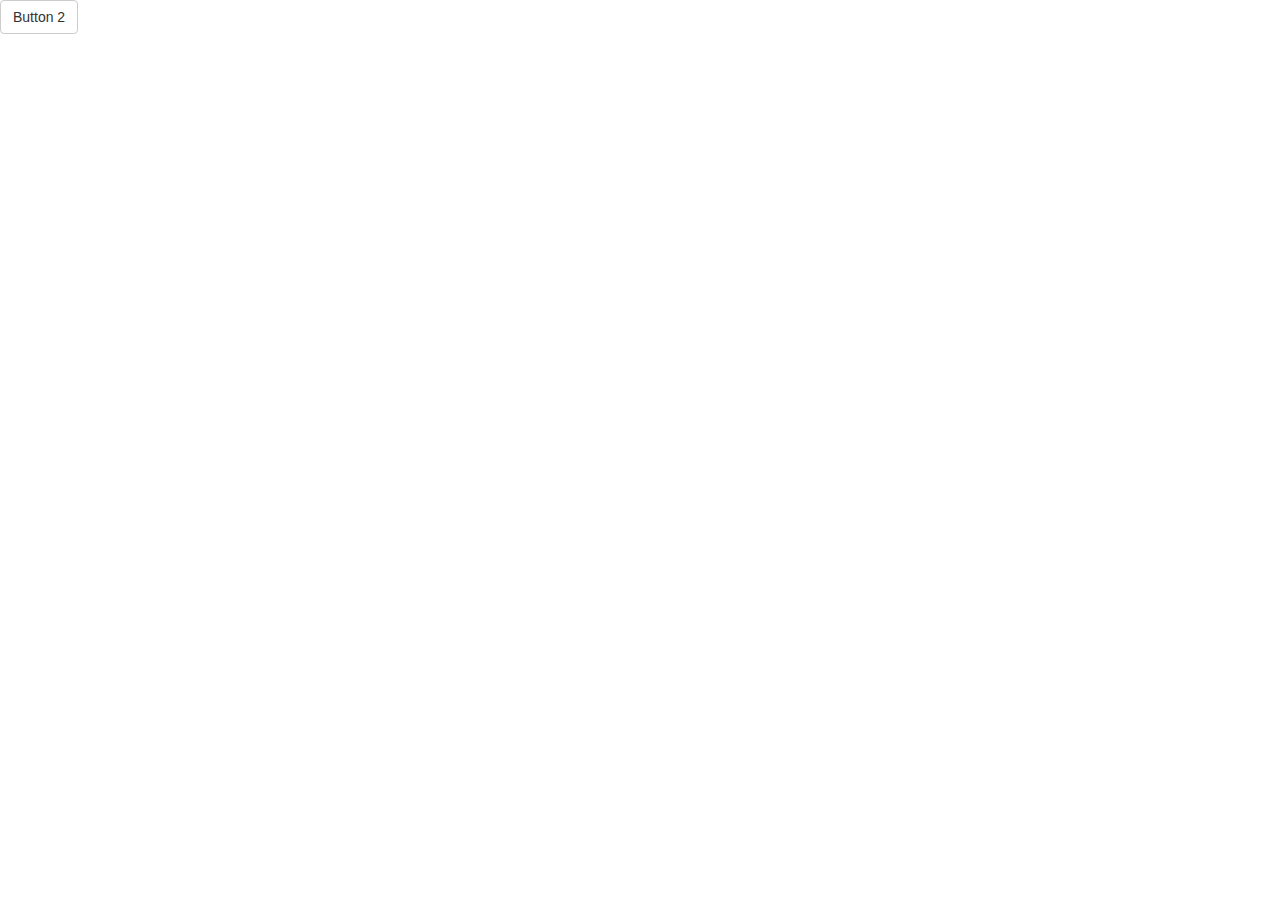
==== smartphone.html @ 39712c15 "NEW pages and nav bar" ====
<html> 
    <head>      
        <!-- Latest compiled and minified CSS -->
        <link rel="stylesheet" href="https://maxcdn.bootstrapcdn.com/bootstrap/3.3.7/css/bootstrap.min.css">
    </head>
    <body>  
        <div class="btn btn-default">Button 2</div>
    </body>
    <!-- jQuery library -->
    <script src="https://ajax.googleapis.com/ajax/libs/jquery/3.3.1/jquery.min.js"></script>

    <!-- Latest compiled JavaScript -->
    <script src="https://maxcdn.bootstrapcdn.com/bootstrap/3.3.7/js/bootstrap.min.js"></script>   
</html>
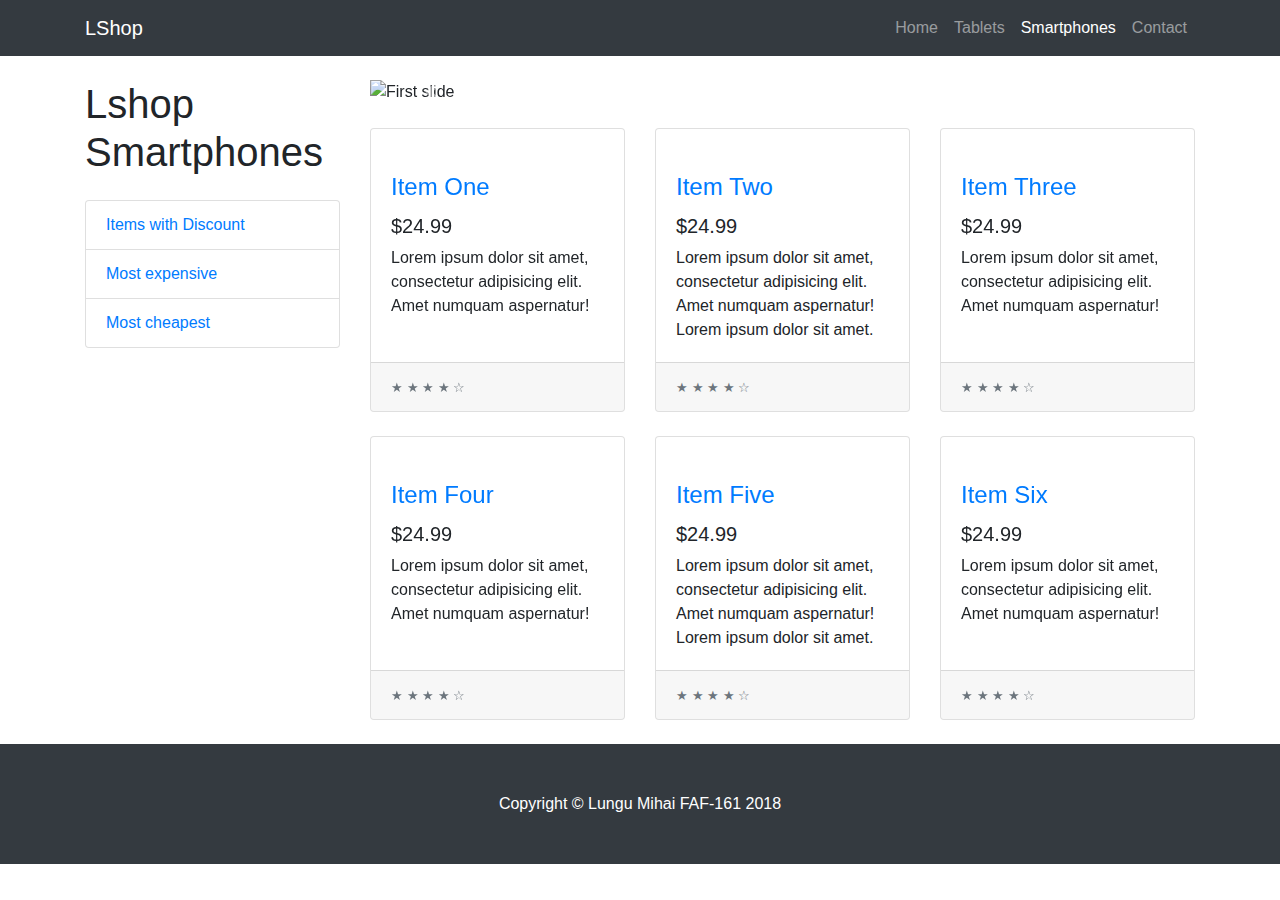
==== commit dc4094d9: "New Nav bar, new pages, new style" ====
--- a/smartphone.html
+++ b/smartphone.html
@@ -1,14 +1,222 @@
-<html> 
-    <head>      
-        <!-- Latest compiled and minified CSS -->
-        <link rel="stylesheet" href="https://maxcdn.bootstrapcdn.com/bootstrap/3.3.7/css/bootstrap.min.css">
-    </head>
-    <body>  
-        <div class="btn btn-default">Button 2</div>
-    </body>
-    <!-- jQuery library -->
-    <script src="https://ajax.googleapis.com/ajax/libs/jquery/3.3.1/jquery.min.js"></script>
-
-    <!-- Latest compiled JavaScript -->
-    <script src="https://maxcdn.bootstrapcdn.com/bootstrap/3.3.7/js/bootstrap.min.js"></script>   
-</html>+<!DOCTYPE html>
+<html lang="en">
+
+  <head>
+
+    <meta charset="utf-8">
+    <meta name="viewport" content="width=device-width, initial-scale=1, shrink-to-fit=no">
+    <meta name="description" content="">
+    <meta name="author" content="">
+
+    <title>Shop </title>
+
+    <!-- Bootstrap core CSS -->
+    <link href="vendor/bootstrap/css/bootstrap.min.css" rel="stylesheet">
+
+    <!-- Custom styles for this template -->
+    <link href="css/shop-homepage.css" rel="stylesheet">
+
+  </head>
+
+  <body>
+
+    <!-- Navigation -->
+    <nav class="navbar navbar-expand-lg navbar-dark bg-dark fixed-top">
+      <div class="container">
+        <a class="navbar-brand" href="#">LShop</a>
+        <button class="navbar-toggler" type="button" data-toggle="collapse" data-target="#navbarResponsive" aria-controls="navbarResponsive" aria-expanded="false" aria-label="Toggle navigation">
+          <span class="navbar-toggler-icon"></span>
+        </button>
+        <div class="collapse navbar-collapse" id="navbarResponsive">
+          <ul class="navbar-nav ml-auto">
+            <li class="nav-item">
+              <a class="nav-link" href="index.html">Home
+                <span class="sr-only">(current)</span>
+              </a>
+            </li>
+            <li class="nav-item">
+              <a class="nav-link" href="tablet.html">Tablets</a>
+            </li>
+            <li class="nav-item active">
+              <a class="nav-link" href="smartphone.html">Smartphones</a>
+            </li>
+            <li class="nav-item">
+              <a class="nav-link" href="contact.html">Contact</a>
+            </li>
+            
+          </ul>
+        </div>
+      </div>
+    </nav>
+
+    <!-- Page Content -->
+    <div class="container">
+
+      <div class="row">
+
+        <div class="col-lg-3">
+
+          <h1 class="my-4">Lshop Smartphones</h1>
+          <div class="list-group">
+            <a href="#" class="list-group-item">Items with Discount</a>
+            <a href="#" class="list-group-item">Most expensive</a>
+            <a href="#" class="list-group-item">Most cheapest</a>
+          </div>
+
+        </div>
+        <!-- /.col-lg-3 -->
+
+        <div class="col-lg-9">
+
+          <div id="carouselExampleIndicators" class="carousel slide my-4" data-ride="carousel">
+            <ol class="carousel-indicators">
+              <li data-target="#carouselExampleIndicators" data-slide-to="0" class="active"></li>
+              <li data-target="#carouselExampleIndicators" data-slide-to="1"></li>
+              <li data-target="#carouselExampleIndicators" data-slide-to="2"></li>
+            </ol>
+            <div class="carousel-inner" role="listbox">
+              <div class="carousel-item active">
+                <img class="d-block img-fluid" src="http://placehold.it/900x350" alt="First slide">
+              </div>
+              <div class="carousel-item">
+                <img class="d-block img-fluid" src="http://placehold.it/900x350" alt="Second slide">
+              </div>
+              <div class="carousel-item">
+                <img class="d-block img-fluid" src="http://placehold.it/900x350" alt="Third slide">
+              </div>
+            </div>
+            <a class="carousel-control-prev" href="#carouselExampleIndicators" role="button" data-slide="prev">
+              <span class="carousel-control-prev-icon" aria-hidden="true"></span>
+              <span class="sr-only">Previous</span>
+            </a>
+            <a class="carousel-control-next" href="#carouselExampleIndicators" role="button" data-slide="next">
+              <span class="carousel-control-next-icon" aria-hidden="true"></span>
+              <span class="sr-only">Next</span>
+            </a>
+          </div>
+
+          <div class="row">
+
+            <div class="col-lg-4 col-md-6 mb-4">
+              <div class="card h-100">
+                <a href="#"><img class="card-img-top" src="http://placehold.it/700x400" alt=""></a>
+                <div class="card-body">
+                  <h4 class="card-title">
+                    <a href="#">Item One</a>
+                  </h4>
+                  <h5>$24.99</h5>
+                  <p class="card-text">Lorem ipsum dolor sit amet, consectetur adipisicing elit. Amet numquam aspernatur!</p>
+                </div>
+                <div class="card-footer">
+                  <small class="text-muted">&#9733; &#9733; &#9733; &#9733; &#9734;</small>
+                </div>
+              </div>
+            </div>
+
+            <div class="col-lg-4 col-md-6 mb-4">
+              <div class="card h-100">
+                <a href="#"><img class="card-img-top" src="http://placehold.it/700x400" alt=""></a>
+                <div class="card-body">
+                  <h4 class="card-title">
+                    <a href="#">Item Two</a>
+                  </h4>
+                  <h5>$24.99</h5>
+                  <p class="card-text">Lorem ipsum dolor sit amet, consectetur adipisicing elit. Amet numquam aspernatur! Lorem ipsum dolor sit amet.</p>
+                </div>
+                <div class="card-footer">
+                  <small class="text-muted">&#9733; &#9733; &#9733; &#9733; &#9734;</small>
+                </div>
+              </div>
+            </div>
+
+            <div class="col-lg-4 col-md-6 mb-4">
+              <div class="card h-100">
+                <a href="#"><img class="card-img-top" src="http://placehold.it/700x400" alt=""></a>
+                <div class="card-body">
+                  <h4 class="card-title">
+                    <a href="#">Item Three</a>
+                  </h4>
+                  <h5>$24.99</h5>
+                  <p class="card-text">Lorem ipsum dolor sit amet, consectetur adipisicing elit. Amet numquam aspernatur!</p>
+                </div>
+                <div class="card-footer">
+                  <small class="text-muted">&#9733; &#9733; &#9733; &#9733; &#9734;</small>
+                </div>
+              </div>
+            </div>
+
+            <div class="col-lg-4 col-md-6 mb-4">
+              <div class="card h-100">
+                <a href="#"><img class="card-img-top" src="http://placehold.it/700x400" alt=""></a>
+                <div class="card-body">
+                  <h4 class="card-title">
+                    <a href="#">Item Four</a>
+                  </h4>
+                  <h5>$24.99</h5>
+                  <p class="card-text">Lorem ipsum dolor sit amet, consectetur adipisicing elit. Amet numquam aspernatur!</p>
+                </div>
+                <div class="card-footer">
+                  <small class="text-muted">&#9733; &#9733; &#9733; &#9733; &#9734;</small>
+                </div>
+              </div>
+            </div>
+
+            <div class="col-lg-4 col-md-6 mb-4">
+              <div class="card h-100">
+                <a href="#"><img class="card-img-top" src="http://placehold.it/700x400" alt=""></a>
+                <div class="card-body">
+                  <h4 class="card-title">
+                    <a href="#">Item Five</a>
+                  </h4>
+                  <h5>$24.99</h5>
+                  <p class="card-text">Lorem ipsum dolor sit amet, consectetur adipisicing elit. Amet numquam aspernatur! Lorem ipsum dolor sit amet.</p>
+                </div>
+                <div class="card-footer">
+                  <small class="text-muted">&#9733; &#9733; &#9733; &#9733; &#9734;</small>
+                </div>
+              </div>
+            </div>
+
+            <div class="col-lg-4 col-md-6 mb-4">
+              <div class="card h-100">
+                <a href="#"><img class="card-img-top" src="http://placehold.it/700x400" alt=""></a>
+                <div class="card-body">
+                  <h4 class="card-title">
+                    <a href="#">Item Six</a>
+                  </h4>
+                  <h5>$24.99</h5>
+                  <p class="card-text">Lorem ipsum dolor sit amet, consectetur adipisicing elit. Amet numquam aspernatur!</p>
+                </div>
+                <div class="card-footer">
+                  <small class="text-muted">&#9733; &#9733; &#9733; &#9733; &#9734;</small>
+                </div>
+              </div>
+            </div>
+
+          </div>
+          <!-- /.row -->
+
+        </div>
+        <!-- /.col-lg-9 -->
+
+      </div>
+      <!-- /.row -->
+
+    </div>
+    <!-- /.container -->
+
+    <!-- Footer -->
+    <footer class="py-5 bg-dark">
+      <div class="container">
+        <p class="m-0 text-center text-white">Copyright &copy; Lungu Mihai FAF-161 2018</p>
+      </div>
+      <!-- /.container -->
+    </footer>
+
+    <!-- Bootstrap core JavaScript -->
+    <script src="vendor/jquery/jquery.min.js"></script>
+    <script src="vendor/bootstrap/js/bootstrap.bundle.min.js"></script>
+
+  </body>
+
+</html>
--- a/css/shop-homepage.css
+++ b/css/shop-homepage.css
@@ -0,0 +1,15 @@
+/*!
+ * Start Bootstrap - Shop Homepage (https://startbootstrap.com/template-overviews/shop-homepage)
+ * Copyright 2013-2017 Start Bootstrap
+ * Licensed under MIT (https://github.com/BlackrockDigital/startbootstrap-shop-homepage/blob/master/LICENSE)
+ */
+
+body {
+  padding-top: 54px;
+}
+
+@media (min-width: 992px) {
+  body {
+    padding-top: 56px;
+  }
+}
